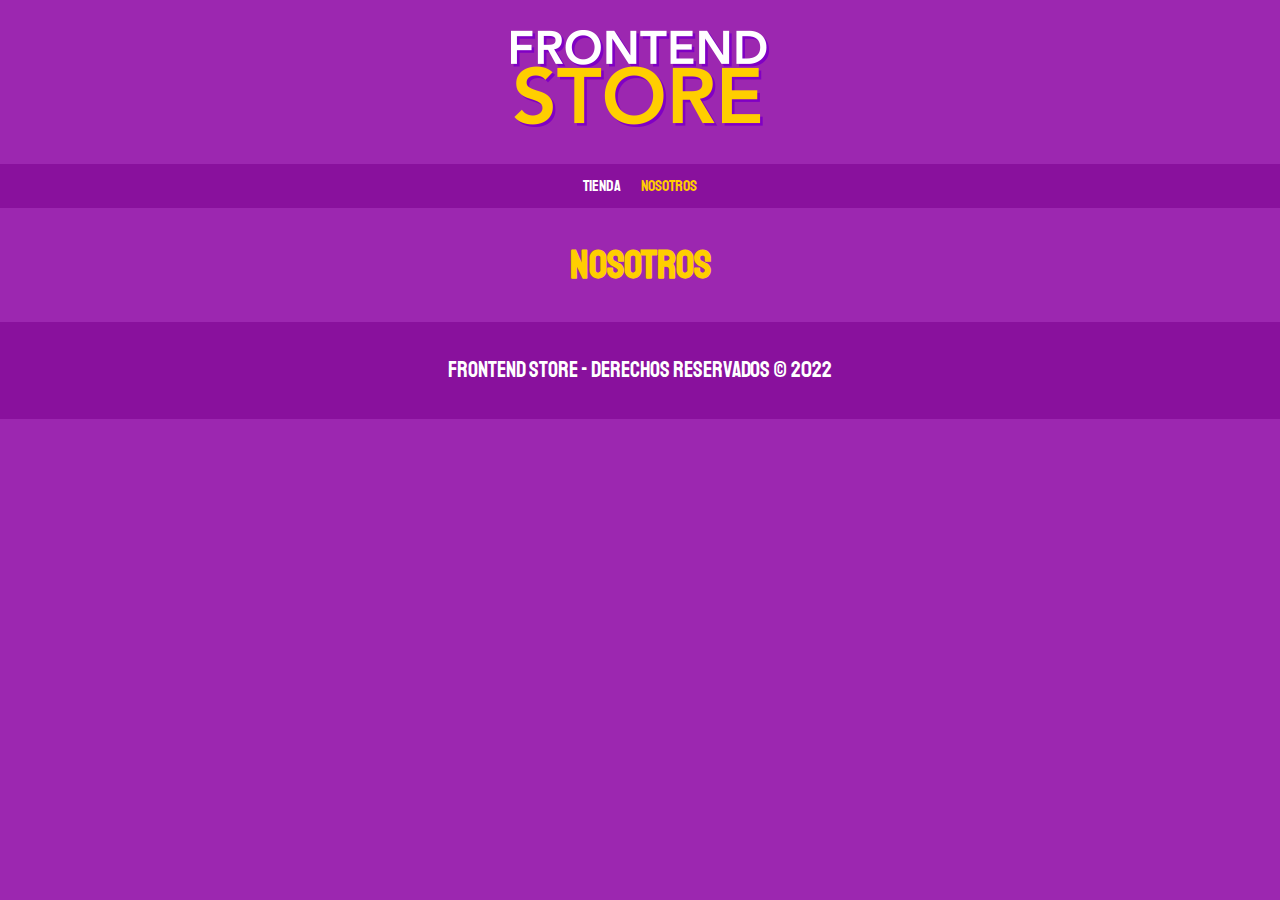
==== nosotros.html @ 2a1349d7 "Add product images to storefront" ====
<!DOCTYPE html>
<html lang="en">
<head>
    <meta charset="UTF-8">
    <meta http-equiv="X-UA-Compatible" content="IE=edge">
    <meta name="viewport" content="width=device-width, initial-scale=1.0">
    <link rel="stylesheet" href="css/normalize.css">
    <link rel="preconnect" href="https://fonts.googleapis.com">
    <link rel="preconnect" href="https://fonts.gstatic.com" crossorigin>
    <link href="https://fonts.googleapis.com/css2?family=Krub:wght@400;700&family=Staatliches&display=swap" rel="stylesheet">
    <link rel="stylesheet" href="css/style.css">
    <title>Frontend Store</title>
</head>
<body>
    
    <header class="header">
        <a href="index.html">
            <img class="header__logo" src="img/logo.png" alt="Logotipo">
        </a>
    </header>

    <nav class="nav">
        <a class="nav__enlace" href="index.html">Tienda</a>
        <a class="nav__enlace nav__enlace--activo" href="nosotros.html">Nosotros</a>
    </nav>

    <main class="contenedor">
        <h1>Nosotros</h1>
    </main>

    <footer class="footer">
        <p class="footer__texto">Frontend Store - Derechos reservados © 2022</p>
    </footer>

</body>
</html>
---- css/style.css ----
:root {
    --primario: #9c27b0;
    --primarioOscuro: #89119d;
    --secundario: #ffce00;
    --secundarioOscuro: rgb(233,287,2);

    --fuentePrincipal: 'Staatliches', cursive;
}

html {
    box-sizing: border-box;
    font-size: 62.5%;
}

*, *:before, *::after {
    box-sizing: inherit;
}

/* GLOBALES */

body {
    background-color: var(--primario);
    font-size: 1.6rem;
    line-height: 1.5;
}

p {
    font-size: 1.8rem;
    font-family: Arial, Helvetica, sans-serif;
    color: var(white);
}

a {
    text-decoration: none;
}

img {
    max-width: 100%;
}

.contenedor {
    max-width: 120rem;
    margin: 0 auto;
}

h1, 
h2, 
h3 {
    text-align: center;
    color: var(--secundario);
    font-family: var(--fuentePrincipal);
}

h1 {
    font-size: 4rem;
}

h2 {
    font-size: 3.2rem;
}

h3 {
    font-size: 2.4rem;
}

/* HEADER */

.header {
    display: flex;
    justify-content: center;
}

.header__logo {
    margin: 3rem 0;
}

/* NAVEGACIÓN */

.nav {
    background-color: var(--primarioOscuro);
    padding: 1rem 0;
    display: flex;
    justify-content: center;
    /* gap: 2rem; No todos los navegadores soportan gap */
}

.nav__enlace {
    font-family: var(--fuentePrincipal);
    color: white;
    margin-right: 2rem;
}

.nav__enlace:last-of-type {
    margin-right: 0;
}

.nav__enlace:hover,
.nav__enlace--activo {
    color: var(--secundario);
}

/* PRODUCTOS */

.producto {

}

.producto__img {

}

.producto_info {

}

.producto__nombre {

}

.producto__precio {

}

/* FOOTER */

.footer {
    background-color: var(--primarioOscuro);
    padding: 1rem 0;
    margin-top: 2rem;
}

.footer__texto {
    font-family: var(--fuentePrincipal);
    font-size: 2.2rem;
    text-align: center;
    color: white;
}
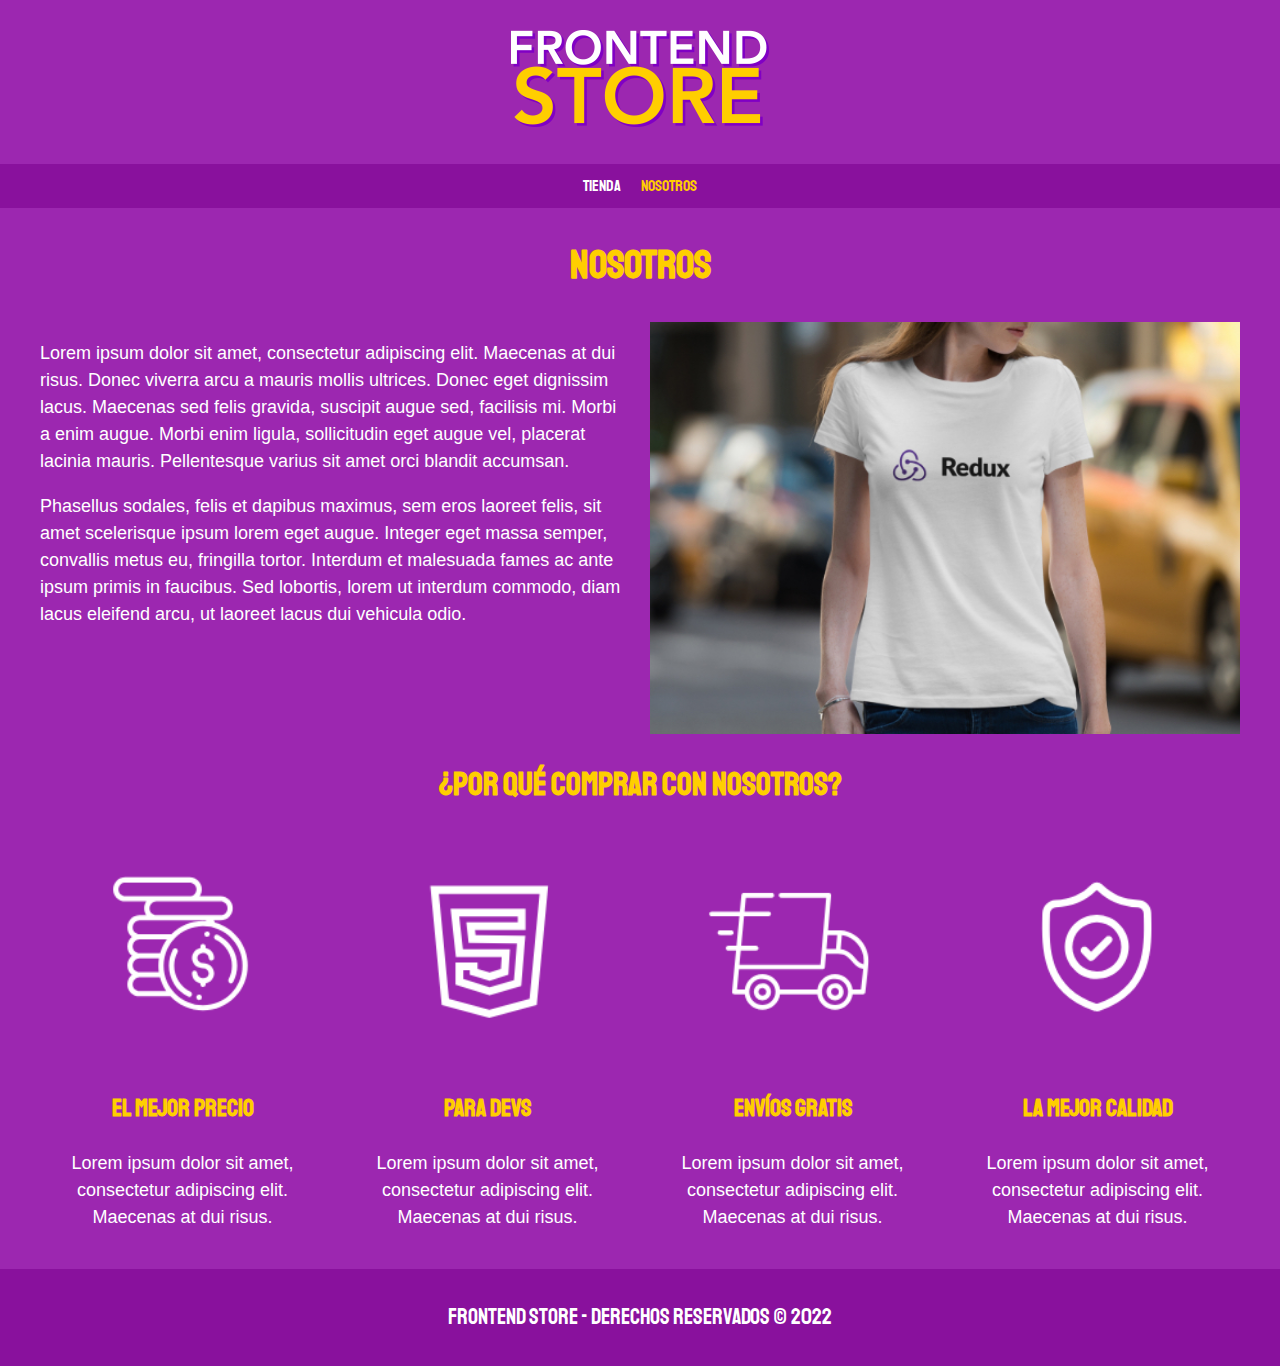
==== commit 587ffec3: "Add about section" ====
--- a/nosotros.html
+++ b/nosotros.html
@@ -26,7 +26,41 @@
 
     <main class="contenedor">
         <h1>Nosotros</h1>
+
+        <div class="nosotros">
+            <div class="nosotros__contenido">
+                <p>Lorem ipsum dolor sit amet, consectetur adipiscing elit. Maecenas at dui risus. Donec viverra arcu a mauris mollis ultrices. Donec eget dignissim lacus. Maecenas sed felis gravida, suscipit augue sed, facilisis mi. Morbi a enim augue. Morbi enim ligula, sollicitudin eget augue vel, placerat lacinia mauris. Pellentesque varius sit amet orci blandit accumsan.</p>
+                <p>Phasellus sodales, felis et dapibus maximus, sem eros laoreet felis, sit amet scelerisque ipsum lorem eget augue. Integer eget massa semper, convallis metus eu, fringilla tortor. Interdum et malesuada fames ac ante ipsum primis in faucibus. Sed lobortis, lorem ut interdum commodo, diam lacus eleifend arcu, ut laoreet lacus dui vehicula odio.</p>
+            </div>
+            <img class="nosotros__imagen" src="img/nosotros.jpg" alt="Imagen nosotros">
+        </div>
     </main>
+
+    <section class="contenedor comprar">
+        <h2 class="comprar__titulo">¿Por qué comprar con nosotros?</h2>
+        <div class="bloques">
+            <div class="bloque">
+                <img class="bloque__imagen" src="img/icono_1.png" alt="comprar con nosotros">
+                <h3 class="bloque_titulo">El mejor precio</h3>
+                <p>Lorem ipsum dolor sit amet, consectetur adipiscing elit. Maecenas at dui risus.</p>
+            </div>
+            <div class="bloque">
+                <img class="bloque__imagen" src="img/icono_2.png" alt="comprar con nosotros">
+                <h3 class="bloque_titulo">Para Devs</h3>
+                <p>Lorem ipsum dolor sit amet, consectetur adipiscing elit. Maecenas at dui risus.</p>
+            </div>
+            <div class="bloque">
+                <img class="bloque__imagen" src="img/icono_3.png" alt="comprar con nosotros">
+                <h3 class="bloque_titulo">Envíos gratis</h3>
+                <p>Lorem ipsum dolor sit amet, consectetur adipiscing elit. Maecenas at dui risus.</p>
+            </div>
+            <div class="bloque">
+                <img class="bloque__imagen" src="img/icono_4.png" alt="comprar con nosotros">
+                <h3 class="bloque_titulo">La mejor calidad</h3>
+                <p>Lorem ipsum dolor sit amet, consectetur adipiscing elit. Maecenas at dui risus.</p>
+            </div>
+        </div>
+    </section>
 
     <footer class="footer">
         <p class="footer__texto">Frontend Store - Derechos reservados © 2022</p>
--- a/css/style.css
+++ b/css/style.css
@@ -99,26 +99,73 @@
     color: var(--secundario);
 }
 
+/* GRID */
+
+.grid {
+    display: grid;
+    grid-template-columns: repeat(2, 1fr);
+    gap: 2rem;
+}
+
+@media (min-width: 768px) {
+    .grid {
+        grid-template-columns: repeat(3, 1fr);
+    }
+}
+
 /* PRODUCTOS */
 
 .producto {
-
+    background-color: var(--primarioOscuro);
+    padding: 1rem;
 }
 
 .producto__img {
-
-}
-
-.producto_info {
-
+    width: 100%;
 }
 
 .producto__nombre {
-
+    font-size: 4rem;
+    color: white;
 }
 
 .producto__precio {
-
+    font-size: 2.8rem;
+    color: var(--secundario);
+}
+
+.producto__nombre,
+.producto__precio {
+    font-family: var(--fuentePrincipal);
+    margin: 1rem 0;
+    text-align: center;
+    line-height: 1.2;
+}
+
+.grafico {
+    min-height: 30rem;
+    background-repeat: no-repeat;
+    background-size: cover;
+}
+
+.grafico--camisas {
+    grid-row: 2 / 3;
+    grid-column: 1 / 3;
+    background-image: url(../img/grafico1.jpg);
+}
+
+.grafico--node {
+    grid-row: 8 / 9;
+
+    background-image: url(../img/grafico1.jpg);
+}
+
+@media (min-width: 768px) {
+    .grafico--node {
+        grid-row: 5 / 6;
+        grid-column: 2 / 4;
+        background-image: url(../img/grafico2.jpg);
+    }
 }
 
 /* FOOTER */
@@ -134,4 +181,62 @@
     font-size: 2.2rem;
     text-align: center;
     color: white;
+}
+
+/* NOSOTROS */
+
+.nosotros {
+    color: white;
+    display: grid;
+    grid-template-rows: repeat(2, auto);
+}
+
+@media (min-width: 768px) {
+    .nosotros {
+        grid-template-columns: repeat(2, 1fr);
+        column-gap: 2rem;
+    }
+}
+
+.nosotros__imagen {
+    grid-row: 1 / 2;
+    width: 100%;
+}
+
+@media (min-width: 768px) {
+    .nosotros__imagen {
+        grid-column: 2 / 3;
+    }
+}
+
+/* BLOQUES */
+
+.bloques {
+    display: grid;
+    grid-template-columns: repeat(2, 1fr);
+    gap: 2rem;
+}
+
+@media(min-width: 768px) {
+    .bloques {
+        display: grid;
+        grid-template-columns: repeat(4, 1fr);
+        gap: 2rem;
+    }
+} 
+
+.bloque {
+    text-align: center;
+}
+
+.bloque__imagen {
+    width: 100%;
+}
+
+.bloque__titulo {
+    margin: 0;
+}
+
+.bloque p {
+    color: white;
 }